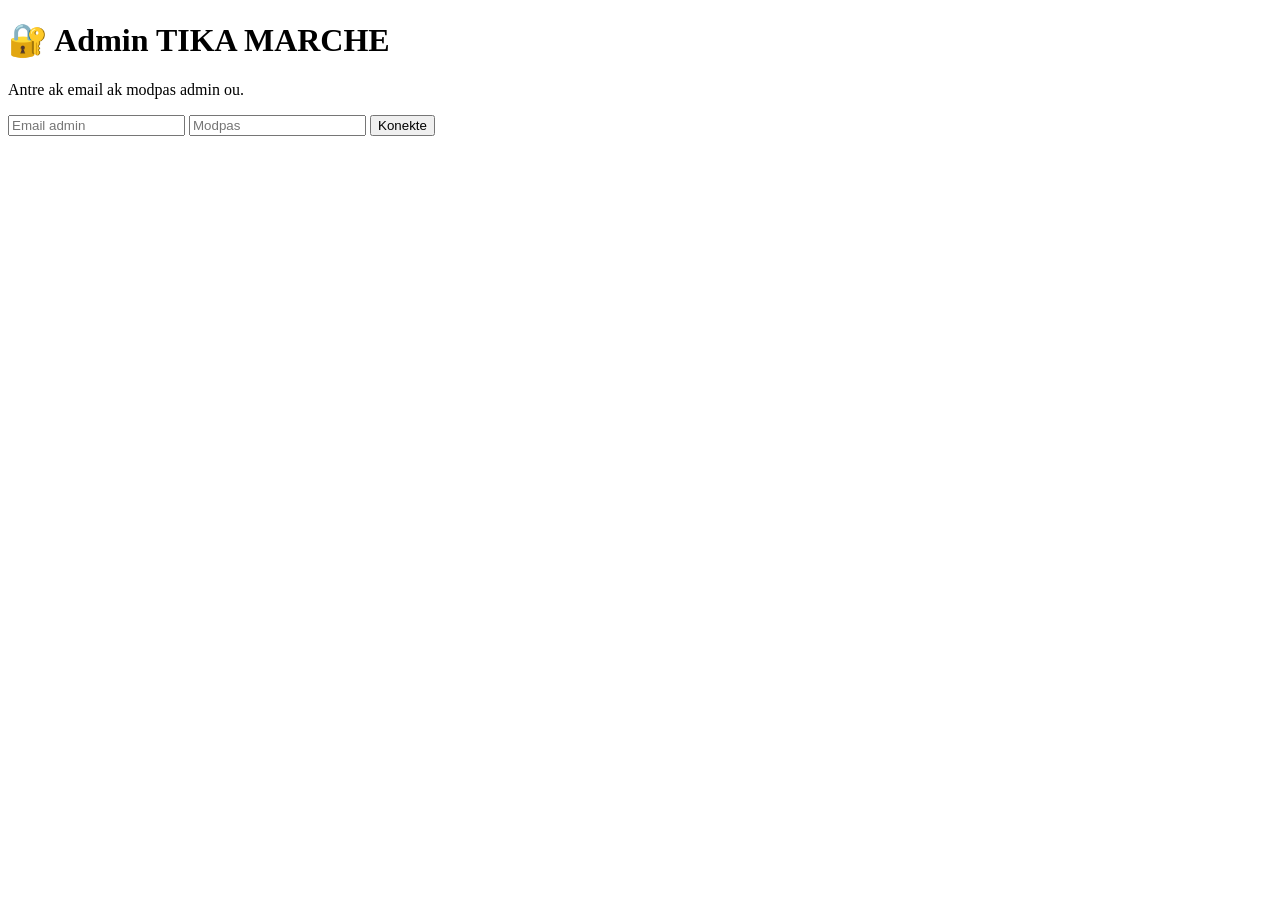
==== admin.html @ 600ac5c4 "Create admin.html for admin panel interface" ====
<!DOCTYPE html>
<html lang="fr">
<head>
<meta charset="UTF-8" />
<meta name="viewport" content="width=device-width, initial-scale=1.0" />
<title>Admin — TIKA MARCHE</title>
<link rel="stylesheet" href="css/style.css" />
<link href="https://fonts.googleapis.com/css2?family=Space+Grotesk:wght@400;500;600;700&family=Inter:wght@400;500;600;700&display=swap" rel="stylesheet" />
<script type="module" src="js/admin.js" defer></script>
</head>
<body class="admin-body">

<div id="adminLogin" class="admin-login">
  <div class="admin-login-box">
    <h1>🔐 Admin TIKA MARCHE</h1>
    <p>Antre ak email ak modpas admin ou.</p>
    <form id="adminAuthForm">
      <input type="email" name="email" placeholder="Email admin" required />
      <input type="password" name="password" placeholder="Modpas" required />
      <button type="submit" class="btn btn-primary btn-block">Konekte</button>
      <div id="adminAuthStatus" class="form-status"></div>
    </form>
  </div>
</div>

<div id="adminPanel" class="admin-panel" style="display:none">
  <header class="admin-header">
    <h1>👟 Admin — TIKA MARCHE</h1>
    <button id="adminLogout" class="btn btn-outline">Dekonekte</button>
  </header>

  <div class="admin-wrap">
    <!-- ADD PRODUCT -->
    <section class="admin-card">
      <h2>➕ Ajoute yon nouvo pwodwi</h2>
      <form id="addProductForm">
        <div class="form-grid">
          <input type="text" name="name" placeholder="Non pwodwi" required />
          <input type="number" name="price" placeholder="Pri (HTG)" required />
          <input type="text" name="description" placeholder="Deskripsyon" class="full" required />
          <input type="file" name="image" accept="image/*" required class="full" />
        </div>
        <button type="submit" class="btn btn-primary">Ajoute</button>
        <div id="addProductStatus" class="form-status"></div>
      </form>
    </section>

    <!-- PRODUCT LIST -->
    <section class="admin-card">
      <h2>📦 Pwodwi yo</h2>
      <div id="adminProducts" class="admin-products"></div>
    </section>

    <!-- ORDERS -->
    <section class="admin-card">
      <h2>🧾 Kòmand yo</h2>
      <div id="adminOrders"></div>
    </section>
  </div>
</div>

</body>
</html>
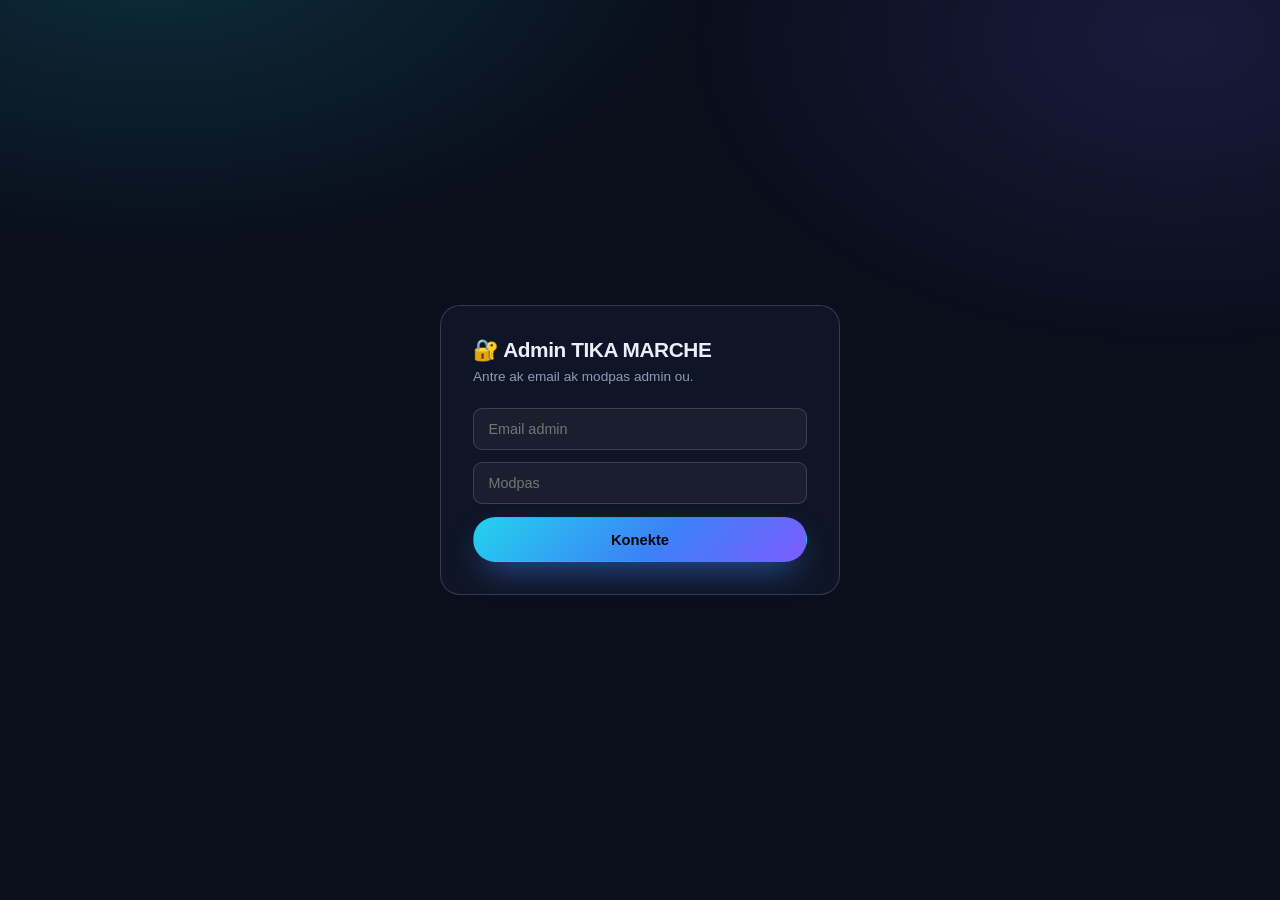
==== commit 27d924b5: "Remove section comments from admin.html Removed comments for 'ADD PRODUCT', 'PRODUCT LIST', and 'ORD" ====
--- a/admin.html
+++ b/admin.html
@@ -4,6 +4,7 @@
 <meta charset="UTF-8" />
 <meta name="viewport" content="width=device-width, initial-scale=1.0" />
 <title>Admin — TIKA MARCHE</title>
+<link rel="icon" type="image/svg+xml" href="favicon.svg" />
 <link rel="stylesheet" href="css/style.css" />
 <link href="https://fonts.googleapis.com/css2?family=Space+Grotesk:wght@400;500;600;700&family=Inter:wght@400;500;600;700&display=swap" rel="stylesheet" />
 <script type="module" src="js/admin.js" defer></script>
@@ -30,7 +31,6 @@
   </header>
 
   <div class="admin-wrap">
-    <!-- ADD PRODUCT -->
     <section class="admin-card">
       <h2>➕ Ajoute yon nouvo pwodwi</h2>
       <form id="addProductForm">
@@ -45,13 +45,11 @@
       </form>
     </section>
 
-    <!-- PRODUCT LIST -->
     <section class="admin-card">
       <h2>📦 Pwodwi yo</h2>
       <div id="adminProducts" class="admin-products"></div>
     </section>
 
-    <!-- ORDERS -->
     <section class="admin-card">
       <h2>🧾 Kòmand yo</h2>
       <div id="adminOrders"></div>
--- a/css/style.css
+++ b/css/style.css
@@ -0,0 +1,247 @@
+:root{
+  --bg:#0a0f1c;
+  --bg2:#0f1526;
+  --card:#131c30;
+  --line:rgba(255,255,255,.08);
+  --line2:rgba(255,255,255,.16);
+  --txt:#e9eefb;
+  --muted:#8e9cb8;
+  --cyan:#22d3ee;
+  --blue:#3b82f6;
+  --violet:#7c5cff;
+  --grad:linear-gradient(135deg,#22d3ee,#3b82f6 55%,#7c5cff);
+  --radius:18px;
+  --font-h:"Space Grotesk",sans-serif;
+  --font-b:"Inter",sans-serif;
+  --max:1180px;
+}
+*{margin:0;padding:0;box-sizing:border-box}
+html{scroll-behavior:smooth}
+body{
+  background:var(--bg);color:var(--txt);font-family:var(--font-b);
+  line-height:1.65;overflow-x:hidden;
+}
+body::before{
+  content:"";position:fixed;inset:0;z-index:-2;pointer-events:none;
+  background:radial-gradient(900px 520px at 12% -8%,rgba(34,211,238,.16),transparent 62%),
+             radial-gradient(820px 520px at 92% 4%,rgba(124,92,255,.14),transparent 60%);
+}
+.wrap{width:100%;max-width:var(--max);margin-inline:auto;padding-inline:22px}
+a{color:inherit;text-decoration:none}
+ul{list-style:none}
+h1,h2,h3,h4{font-family:var(--font-h);font-weight:700;line-height:1.14;letter-spacing:-.02em}
+h1{font-size:clamp(2.1rem,5vw,3.6rem)}
+h2{font-size:clamp(1.6rem,3.4vw,2.5rem)}
+h3{font-size:1.1rem}
+p{color:var(--muted)}
+.grad{background:var(--grad);-webkit-background-clip:text;background-clip:text;color:transparent}
+
+.btn{
+  display:inline-flex;align-items:center;justify-content:center;gap:.5rem;
+  padding:.85rem 1.4rem;border-radius:999px;font-weight:600;font-size:.92rem;
+  font-family:var(--font-b);cursor:pointer;border:1px solid transparent;
+  transition:.22s;white-space:nowrap;
+}
+.btn:hover{transform:translateY(-2px)}
+.btn-primary{background:var(--grad);color:#03060d;box-shadow:0 14px 34px -12px rgba(59,130,246,.8)}
+.btn-outline{background:transparent;border-color:var(--line2);color:var(--txt)}
+.btn-ghost{background:rgba(255,255,255,.04);border-color:var(--line2);color:var(--txt)}
+.btn-block{width:100%}
+
+/* HEADER */
+header{
+  position:sticky;top:0;z-index:900;backdrop-filter:blur(16px);
+  background:rgba(10,15,28,.75);border-bottom:1px solid var(--line);
+}
+.nav{display:flex;align-items:center;justify-content:space-between;height:68px;gap:1rem}
+.logo{display:flex;align-items:center;gap:.7rem;font-family:var(--font-h);font-weight:700;font-size:1rem}
+.logo-mark{
+  width:38px;height:38px;border-radius:11px;display:grid;place-items:center;
+  background:var(--grad);font-size:1.2rem;box-shadow:0 10px 24px -10px rgba(34,211,238,.8);
+}
+.logo small{display:block;font-family:var(--font-b);font-size:.58rem;font-weight:600;letter-spacing:.18em;color:var(--muted);text-transform:uppercase}
+.nav-links{display:flex;gap:1.4rem}
+.nav-links a{font-size:.88rem;font-weight:500;color:#b8c4dc;transition:color .2s}
+.nav-links a:hover{color:var(--cyan)}
+.nav-actions{display:flex;align-items:center;gap:.6rem}
+.btn-cart{
+  background:rgba(34,211,238,.1);border:1px solid rgba(34,211,238,.3);
+  color:var(--cyan);padding:.55rem .9rem;border-radius:999px;cursor:pointer;
+  font-weight:700;font-size:.85rem;font-family:var(--font-b);
+}
+.burger{display:none;width:40px;height:40px;border-radius:10px;border:1px solid var(--line2);background:rgba(255,255,255,.04);cursor:pointer;position:relative}
+.burger span{display:block;width:18px;height:2px;background:var(--txt);margin:0 auto;position:relative}
+.burger span::before,.burger span::after{content:"";position:absolute;left:0;width:18px;height:2px;background:var(--txt);transition:.25s}
+.burger span::before{top:-6px}.burger span::after{top:6px}
+
+/* HERO */
+.hero{padding:4rem 0 3.5rem}
+.hero-grid{display:grid;grid-template-columns:1.1fr .9fr;gap:2.5rem;align-items:center}
+.pill{display:inline-block;padding:.4rem .9rem;border-radius:999px;font-size:.75rem;font-weight:600;background:rgba(34,211,238,.09);border:1px solid rgba(34,211,238,.3);color:#c6e8f4;margin-bottom:1.2rem}
+.hero p{font-size:1.05rem;max-width:52ch;margin-bottom:1.8rem}
+.hero-actions{display:flex;gap:.8rem;flex-wrap:wrap}
+.hero-card{
+  background:linear-gradient(160deg,var(--card),var(--bg2));
+  border:1px solid var(--line2);border-radius:22px;padding:1.5rem;
+  box-shadow:0 24px 60px -18px rgba(0,0,0,.75);position:relative;
+}
+.badge{position:absolute;top:-12px;left:1.5rem;background:var(--grad);color:#03060d;font-size:.7rem;font-weight:800;padding:.3rem .8rem;border-radius:999px}
+
+/* SECTIONS */
+.section{padding:3.5rem 0}
+.section-head{margin-bottom:2rem}
+.section-head p{margin-top:.5rem;font-size:.98rem}
+.section-sub{font-size:.92rem;margin-bottom:1.8rem}
+
+/* PRODUCTS */
+.products-grid{display:grid;grid-template-columns:repeat(auto-fill,minmax(240px,1fr));gap:1.2rem}
+.product-card{
+  background:linear-gradient(165deg,var(--card),var(--bg2));
+  border:1px solid var(--line);border-radius:var(--radius);overflow:hidden;
+  transition:transform .3s,border-color .3s;
+}
+.product-card:hover{transform:translateY(-5px);border-color:rgba(34,211,238,.4)}
+.product-img{width:100%;height:200px;object-fit:cover;background:#0f1526}
+.product-info{padding:1.1rem}
+.product-info h3{font-size:1rem;margin-bottom:.3rem}
+.product-price{font-family:var(--font-h);font-weight:700;font-size:1.3rem;color:var(--cyan);margin-bottom:.8rem}
+.product-desc{font-size:.82rem;color:var(--muted);margin-bottom:.9rem;line-height:1.5}
+.btn-add{
+  width:100%;padding:.75rem;border-radius:11px;border:none;cursor:pointer;
+  background:var(--grad);color:#03060d;font-weight:700;font-size:.85rem;
+  font-family:var(--font-b);transition:.2s;
+}
+.btn-add:hover{opacity:.9}
+.loading-text{text-align:center;padding:3rem;color:var(--muted)}
+
+/* STEPS */
+.steps{display:grid;grid-template-columns:repeat(4,1fr);gap:1rem}
+.step{background:rgba(255,255,255,.03);border:1px solid var(--line);border-radius:14px;padding:1.3rem;text-align:center}
+.step b{display:inline-grid;place-items:center;width:32px;height:32px;border-radius:50%;background:var(--grad);color:#03060d;font-size:.85rem;margin-bottom:.7rem}
+.step h3{font-size:.95rem;margin-bottom:.3rem}
+.step p{font-size:.8rem}
+
+/* GESNER */
+.gesner-grid{display:grid;grid-template-columns:repeat(3,1fr);gap:1rem;margin-bottom:1.5rem}
+.video-card{background:var(--card);border:1px solid var(--line);border-radius:14px;overflow:hidden}
+.video-card video{width:100%;display:block;background:#000}
+.video-card .caption{font-size:.78rem;color:var(--muted);padding:.6rem .9rem;margin:0}
+.cert-grid{display:grid;grid-template-columns:repeat(3,1fr);gap:1rem;margin-bottom:1.2rem}
+.cert-card{display:flex;align-items:center;gap:.8rem;background:rgba(255,255,255,.03);border:1px solid var(--line);border-radius:12px;padding:1rem;transition:.2s}
+.cert-card:hover{border-color:rgba(34,211,238,.5)}
+.cert-card span{font-size:1.5rem}
+.cert-card b{display:block;font-size:.88rem}
+.cert-card small{font-size:.75rem;color:var(--muted)}
+.gesner-note{font-size:.85rem;color:var(--muted);text-align:center}
+.gesner-note a{color:var(--cyan)}
+
+/* CONTACT */
+.contact-grid{display:grid;grid-template-columns:1fr 1fr;gap:1.2rem}
+.contact-card{background:linear-gradient(170deg,var(--card),var(--bg2));border:1px solid var(--line);border-radius:var(--radius);padding:1.7rem}
+.contact-line{display:flex;gap:.8rem;padding:.8rem 0;border-bottom:1px solid var(--line)}
+.contact-line:last-of-type{border-bottom:0}
+.contact-line span{font-size:1.2rem}
+.contact-line small{display:block;font-size:.7rem;text-transform:uppercase;letter-spacing:.1em;color:var(--muted);margin-bottom:.1rem}
+.contact-line a,.contact-line strong{font-size:.95rem;color:#eaf1ff}
+.contact-card form{display:grid;gap:.8rem;margin-top:1rem}
+.contact-card input,.contact-card textarea{
+  background:rgba(255,255,255,.045);border:1px solid var(--line2);border-radius:10px;
+  padding:.75rem .9rem;color:var(--txt);font-family:var(--font-b);font-size:.9rem;width:100%;outline:none;
+}
+.contact-card input:focus,.contact-card textarea:focus{border-color:rgba(34,211,238,.7)}
+.form-status{display:none;margin-top:.8rem;padding:.7rem .9rem;border-radius:10px;font-size:.82rem;background:rgba(34,211,238,.1);border:1px solid rgba(34,211,238,.35);color:#bdf0fb}
+.form-status.show{display:block}
+
+/* FOOTER */
+footer{border-top:1px solid var(--line);padding:2.5rem 0 1.8rem;margin-top:2rem;background:rgba(8,12,20,.6)}
+.footer-grid{display:grid;grid-template-columns:1.4fr 1fr 1fr;gap:2rem;margin-bottom:1.8rem}
+.footer-grid h5{font-family:var(--font-h);font-size:.75rem;letter-spacing:.15em;text-transform:uppercase;color:#fff;margin-bottom:.8rem}
+.footer-grid a{display:block;font-size:.85rem;color:var(--muted);margin-bottom:.4rem}
+.footer-grid a:hover{color:var(--cyan)}
+.footer-grid p{font-size:.85rem;max-width:32ch;margin-top:.7rem}
+.footer-bottom{border-top:1px solid var(--line);padding-top:1.2rem;display:flex;justify-content:space-between;gap:1rem;flex-wrap:wrap;font-size:.78rem;color:#6f7d96}
+
+/* MODALS */
+.modal{position:fixed;inset:0;background:rgba(0,0,0,.7);backdrop-filter:blur(6px);z-index:2000;display:none;align-items:center;justify-content:center;padding:1rem}
+.modal.open{display:flex}
+.modal-box{background:var(--bg2);border:1px solid var(--line2);border-radius:20px;padding:2rem;width:100%;max-width:560px;max-height:90vh;overflow-y:auto;position:relative}
+.modal-close{position:absolute;top:1rem;right:1rem;background:none;border:none;color:var(--muted);font-size:1.3rem;cursor:pointer}
+.modal-box h2{margin-bottom:1.2rem}
+.cart-item{display:flex;gap:.8rem;align-items:center;padding:.7rem 0;border-bottom:1px solid var(--line)}
+.cart-item img{width:54px;height:54px;object-fit:cover;border-radius:8px}
+.cart-item-info{flex:1}
+.cart-item-info b{font-size:.9rem;display:block}
+.cart-item-info small{font-size:.78rem;color:var(--muted)}
+.cart-item button{background:rgba(255,71,87,.15);border:1px solid rgba(255,71,87,.4);color:#ff4757;border-radius:8px;padding:.3rem .6rem;cursor:pointer;font-size:.75rem}
+.cart-total{display:flex;justify-content:space-between;padding:1rem 0;font-size:1rem;border-bottom:1px solid var(--line);margin-bottom:1rem}
+.cart-total b{color:var(--cyan)}
+#checkoutForm h3{font-size:.9rem;margin:1rem 0 .6rem;color:var(--cyan)}
+.form-grid{display:grid;grid-template-columns:1fr 1fr;gap:.7rem}
+.form-grid .full{grid-column:1/-1}
+#checkoutForm input{
+  background:rgba(255,255,255,.045);border:1px solid var(--line2);border-radius:9px;
+  padding:.7rem .85rem;color:var(--txt);font-size:.88rem;width:100%;outline:none;font-family:var(--font-b);
+}
+.pay-option{display:flex;align-items:center;gap:.5rem;font-size:.88rem;padding:.6rem .8rem;background:rgba(255,255,255,.03);border:1px solid var(--line);border-radius:9px;margin-bottom:.5rem;cursor:pointer}
+.pay-note{font-size:.75rem;color:var(--muted);margin:.6rem 0 1rem}
+
+/* AUTH */
+.auth-box{max-width:400px}
+.auth-tabs{display:flex;gap:.5rem;margin-bottom:1.2rem}
+.auth-tabs button{flex:1;padding:.65rem;border-radius:9px;border:1px solid var(--line2);background:transparent;color:var(--muted);cursor:pointer;font-weight:600;font-size:.85rem;font-family:var(--font-b)}
+.auth-tabs button.active{background:var(--grad);color:#03060d;border-color:transparent}
+.auth-form{display:none;flex-direction:column;gap:.8rem}
+.auth-form.active{display:flex}
+.auth-form input{
+  background:rgba(255,255,255,.045);border:1px solid var(--line2);border-radius:9px;
+  padding:.75rem .9rem;color:var(--txt);font-size:.9rem;outline:none;font-family:var(--font-b);width:100%;
+}
+
+/* ADMIN */
+.admin-body{background:var(--bg)}
+.admin-login{min-height:100vh;display:grid;place-items:center;padding:2rem}
+.admin-login-box{background:var(--bg2);border:1px solid var(--line2);border-radius:20px;padding:2rem;width:100%;max-width:400px}
+.admin-login-box h1{font-size:1.3rem;margin-bottom:.3rem}
+.admin-login-box p{font-size:.85rem;margin-bottom:1.2rem}
+.admin-login-box input{width:100%;margin-bottom:.8rem;background:rgba(255,255,255,.045);border:1px solid var(--line2);border-radius:9px;padding:.75rem .9rem;color:var(--txt);font-size:.9rem;outline:none;font-family:var(--font-b)}
+.admin-header{display:flex;justify-content:space-between;align-items:center;padding:1.2rem 2rem;border-bottom:1px solid var(--line);background:rgba(10,15,28,.8);backdrop-filter:blur(12px);position:sticky;top:0;z-index:100}
+.admin-header h1{font-size:1.1rem}
+.admin-wrap{max-width:960px;margin:2rem auto;padding:0 1.5rem;display:grid;gap:1.5rem}
+.admin-card{background:var(--bg2);border:1px solid var(--line);border-radius:16px;padding:1.5rem}
+.admin-card h2{font-size:1rem;margin-bottom:1rem}
+.admin-card form{display:grid;gap:.7rem}
+.admin-card input{background:rgba(255,255,255,.045);border:1px solid var(--line2);border-radius:9px;padding:.7rem .85rem;color:var(--txt);font-size:.88rem;outline:none;font-family:var(--font-b);width:100%}
+.admin-products{display:grid;gap:.8rem}
+.admin-product{display:flex;gap:.8rem;align-items:center;background:rgba(255,255,255,.03);border:1px solid var(--line);border-radius:10px;padding:.7rem}
+.admin-product img{width:50px;height:50px;object-fit:cover;border-radius:8px}
+.admin-product-info{flex:1}
+.admin-product-info b{font-size:.88rem;display:block}
+.admin-product-info small{font-size:.78rem;color:var(--cyan)}
+.admin-product .actions{display:flex;gap:.4rem}
+.admin-product .actions button{border:none;border-radius:7px;padding:.35rem .7rem;cursor:pointer;font-size:.75rem;font-weight:600;font-family:var(--font-b)}
+.btn-edit{background:rgba(34,211,238,.15);color:var(--cyan);border:1px solid rgba(34,211,238,.35)}
+.btn-del{background:rgba(255,71,87,.15);color:#ff4757;border:1px solid rgba(255,71,87,.4)}
+.admin-order{background:rgba(255,255,255,.03);border:1px solid var(--line);border-radius:10px;padding:.8rem;margin-bottom:.6rem;font-size:.85rem}
+.admin-order b{color:var(--cyan)}
+
+/* LOADER */
+#loader{position:fixed;inset:0;background:var(--bg);z-index:9999;display:grid;place-items:center;gap:1rem;text-align:center}
+#loader.hidden{display:none}
+.loader-ring{width:48px;height:48px;border:4px solid rgba(34,211,238,.2);border-top-color:var(--cyan);border-radius:50%;animation:spin .9s linear infinite;margin:0 auto}
+@keyframes spin{to{transform:rotate(360deg)}}
+
+/* RESPONSIVE */
+@media(max-width:900px){
+  .hero-grid,.contact-grid,.footer-grid{grid-template-columns:1fr}
+  .steps{grid-template-columns:repeat(2,1fr)}
+  .gesner-grid,.cert-grid{grid-template-columns:1fr}
+  .nav-links{display:none;position:fixed;inset:68px 0 auto 0;flex-direction:column;background:rgba(10,15,28,.98);padding:1rem 22px 1.5rem;border-bottom:1px solid var(--line);gap:0}
+  .nav-links.open{display:flex}
+  .nav-links a{padding:.9rem 0;border-bottom:1px solid var(--line)}
+  .burger{display:grid}
+}
+@media(max-width:600px){
+  .form-grid{grid-template-columns:1fr}
+  .steps{grid-template-columns:1fr}
+  .footer-bottom{flex-direction:column;text-align:center}
+}
